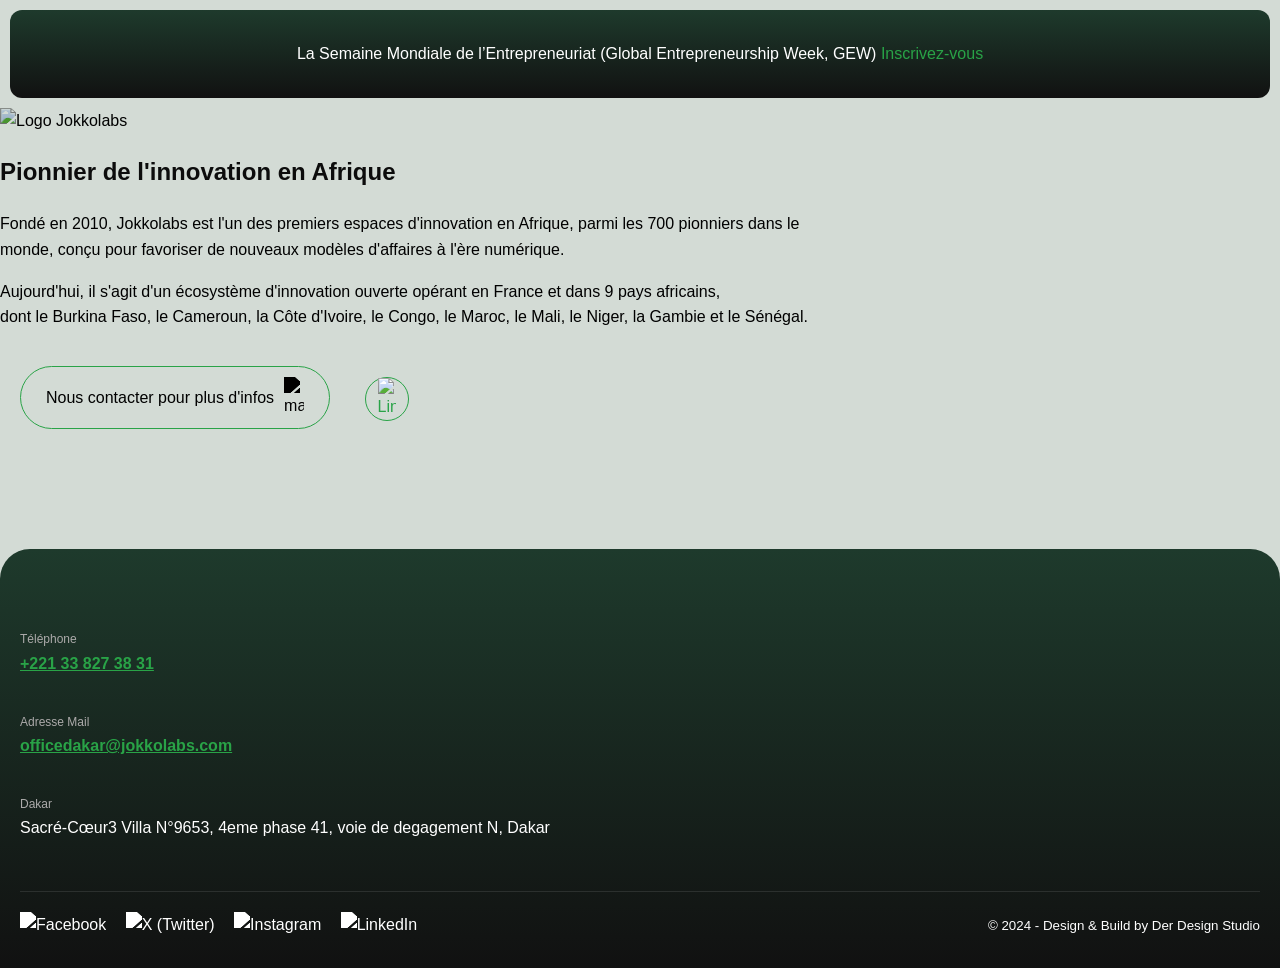
==== index.html @ 0817b0fe "Add files via upload" ====
<!DOCTYPE html>
<html lang="fr">

<head>
    <meta charset="UTF-8">
    <meta name="viewport" content="width=device-width, initial-scale=1.0">
    <title>Jokkolabs - Projet Noté</title>
    <link rel="stylesheet" href="style.css">
</head>

<body>

    <!-- DEBUT BANDEAU D'ALERTE -->
    <div class="top-alert">
        <p>La Semaine Mondiale de l’Entrepreneuriat (Global Entrepreneurship Week, GEW) <a
                href="inscription.html">Inscrivez-vous</a></p>
    </div>
    <!-- FIN BANDEAU D'ALERTE -->

    <!-- DEBUT SECTION LOGO -->
    <div class="logo-container">
        <img src="logo.png" alt="Logo Jokkolabs" class="main-logo">
    </div>
    <!-- FIN SECTION LOGO -->

    <!-- DEBUT CONTENU PRINCIPAL -->
    <main>
        <!-- DEBUT SECTION INTRODUCTION -->
        <section class="intro">

            <h1>Pionnier de l'innovation en Afrique</h1>
            <p>Fondé en 2010, Jokkolabs est l'un des premiers espaces d'innovation
                en Afrique, parmi les 700 pionniers dans le <br> monde, conçu pour favoriser de nouveaux modèles
                d'affaires à l'ère numérique.</p>
            <p>Aujourd'hui, il s'agit d'un écosystème d'innovation ouverte opérant en France et dans 9 pays africains,
                <br>dont le Burkina Faso, le Cameroun, la Côte d'Ivoire, le Congo, le Maroc, le Mali, le Niger, la
                Gambie et le Sénégal.</p>
        </section>
        <!-- FIN SECTION INTRODUCTION -->

        <!-- DEBUT SECTION ACTIONS ET CONTACT -->
        <div class="button-area">
            <a href="mailto:officedakar@jokkolabs.com" class="btn-green">
                Nous contacter pour plus d'infos
                <img src="https://www.jokkolabs.net/images/mail.svg" alt="mail" class="btn-icon">
            </a>
            <a href="https://www.linkedin.com/company/jokkolabs/" target="_blank" class="social-ln">
                <img src="https://www.jokkolabs.net/images/lk-green.svg" alt="LinkedIn">
            </a>
        </div>
        <!-- FIN SECTION ACTIONS ET CONTACT -->

        <!-- DEBUT PIED DE PAGE (FOOTER) -->
        <footer class="dark-footer">

            <address class="contact-info">
                <p>
                    <span class="label">Téléphone</span><br>
                    <a href="tel:+221338273831" class="value">+221 33 827 38 31</a>
                </p>
                <p>
                    <span class="label">Adresse mail</span><br>
                    <a href="mailto:officedakar@jokkolabs.com" class="value">officedakar@jokkolabs.com</a>
                </p>
                <p>
                    <span class="label">Dakar</span><br>
                    Sacré-Cœur3 Villa N°9653, 4eme phase 41, voie de degagement N, Dakar
                </p>
            </address>
            <div class="footer-bottom">
                <div class="footer-social">
                    <a href="https://www.facebook.com/jokkolabsDakar/" target="_blank">
                        <img src="https://www.jokkolabs.net/images/social-network/fb.svg" alt="Facebook">
                    </a>
                    <a href="https://x.com/JklDakar" target="_blank">
                        <img src="https://www.jokkolabs.net/images/social-network/x.svg" alt="X (Twitter)">
                    </a>
                    <a href="https://www.instagram.com/jokkolabs_sn/" target="_blank">
                        <img src="https://www.jokkolabs.net/images/social-network/ig.svg" alt="Instagram">
                    </a>
                    <a href="https://www.linkedin.com/company/jokkolabs/" target="_blank">
                        <img src="https://www.jokkolabs.net/images/social-network/lk.svg" alt="LinkedIn">
                    </a>
                </div>
                <p class="copyright-text"><small>&copy; 2024 - Design & Build by Der Design Studio</small></p>
            </div>
        </footer>
        <!-- FIN PIED DE PAGE (FOOTER) -->
    </main>
    <!-- FIN CONTENU PRINCIPAL -->
</body>

</html>
---- style.css ----
/* --- DEBUT DE SECTION : RESET ET STYLE GLOBAL --- */
body {
    margin: 0;
    padding: 0;
    font-family: Arial, sans-serif;
    line-height: 1.6;
    background-color: #d3dbd5;
}

/* --- DEBUT SECTION : BANNIERE GEW --- */
.top-alert {
    background: linear-gradient(180deg, #1e3a2c 0%, #111111 100%);
    color: white;
    border-radius: 12px;
    margin: 10px;
    padding: 15px;
    text-align: center;
}
/* --- FIN SECTION : BANNIERE GEW --- */

/* --- DEBUT DE SECTION : BANNIERE NOIRE --- */
.top-banner {
    background-color: #1a1a1a;
    color: white;
    padding: 20px;
    margin: 15px;
    border-radius: 15px;
    text-align: left;
    font-size: 14px;
}
.top-banner a {
    color: #4c8bf5;
    text-decoration: underline;
}
/* --- FIN DE SECTION : BANNIERE NOIRE --- */

/* --- DEBUT DE SECTION : LAYOUT --- */
.button-area {
    margin-bottom: 100px; /* Espace conséquent avant le footer */
}
/* --- FIN DE SECTION : LAYOUT --- */

/* --- DEBUT DE SECTION : STYLE DU BOUTON --- */
.btn-green {
    display: inline-flex;
    align-items: center;
    gap: 10px;
    border: 1.5px solid #29a347;
    color: #000000;
    padding: 10px 25px;
    border-radius: 50px;
    margin: 20px;
    font-weight: 500;
    text-decoration: none;
    transition: all 0.3s ease;
}

.btn-green:hover, .btn-green:active {
    background-color: #29a347;
    color: #000000 !important;
}

.btn-icon {
    width: 20px;
    height: auto;
    transition: transform 0.3s ease, filter 0.3s ease;
    filter: brightness(0);
}

.btn-green:hover .btn-icon {
    transform: translateX(5px); /* Animation simple et propre pour le mail */
}

.social-ln {
    display: inline-flex;
    align-items: center;
    justify-content: center;
    width: 42px;
    height: 42px;
    border: 1.5px solid #29a347;
    border-radius: 50%;
    vertical-align: middle;
    transition: all 0.3s ease;
    margin-left: 10px;
}

.social-ln img {
    width: 18px;
}

.social-ln:hover {
    background-color: #29a347;
}

.social-ln:hover img {
    filter: brightness(0) invert(1);
}
/* --- FIN DE SECTION : STYLE DU BOUTON --- */


/* --- DEBUT SECTION : BACKGROUND DEGRADÉ --- */
.dark-footer {
    /* Dégradé du vert foncé vers le noir pour l'effet de profondeur */
    background: linear-gradient(180deg, #1e3a2c 0%, #111111 100%);
    color: white;
    padding: 60px 20px 30px 20px;
    border-radius: 30px 30px 0 0;
}

.contact-info {
    font-style: normal; /* Annule l'italique par défaut de la balise address */
}
/* --- FIN SECTION : BACKGROUND DEGRADÉ --- */

/* --- FIN SECTION : FOOTER LOGO ET TEXTE --- */




/* --- DEBUT SECTION : STYLE HERO (LOGO + TITRE) --- */
.hero-section {
    /* Le dégradé commence en haut et s'arrête en bas de cette section */
    background: linear-gradient(180deg, #f4fbf6 0%, #ffffff 100%);
    padding: 40px 20px;
    text-align: left; /* Aligné à gauche comme sur ton modèle */
}

.main-logo {
    width: 180px;
    mix-blend-mode: multiply; /* Pour que le logo se fonde dans le vert pâle */
}

h1 {
    margin-top: 20px;
    font-weight: bold;
    color: #0c0c0c;
}
/* --- FIN SECTION : STYLE HERO --- */




/* --- DEBUT SECTION : STYLE DES LIENS --- */
a {
    color: #29a347;
    text-decoration: none;
    font-weight: 500;
}

/* --- DEBUT SECTION : LOGO FOOTER --- */
.footer-logo {
    width: 140px;             /* Taille discrète et pro */
    margin-bottom: 30px;      /* Crée l'espace avant le numéro de téléphone */
    display: block;           /* Force le texte à aller à la ligne en dessous */
    background: #1e3a2c;

}




    

/* --- FIN SECTION : FIX LOGO FOOTER --- */

.label {
    color: #acaaaa;           /* Gris clair pour les intitulés (Téléphone, Mail) */
    font-size: 12px;
    text-transform: capitalize;
}

.value {
    color: #29a347; /* Vert clair pour l'adresse mail et le téléphone */
             text-decoration: underline;
    font-weight: bold;
    display: inline-block;
    margin-bottom: 15px;
}
/* --- FIN SECTION : LOGO FOOTER --- */

.footer-bottom {
    display: flex;
    justify-content: space-between;
    align-items: center;
    margin-top: 50px;
    padding-top: 20px;
    border-top: 1px solid rgba(255, 255, 255, 0.1); /* Ajoute une ligne de séparation discrète */
}

.copyright-text {
    margin: 0;
}

.footer-social {
    margin-top: 0;
}

.footer-social img {
    width: 24px;
    filter: brightness(0) invert(1); /* Rend l'icône blanche pour le fond sombre */
    transition: opacity 0.3s ease;
    margin-right: 15px;
}

.footer-social img:hover {
    opacity: 0.7;
}

/* --- DEBUT SECTION : STYLES FORMULAIRE GEW --- */
fieldset {
    border: 1px solid #ddd;
    padding: 15px;
    margin-bottom: 20px;
    border-radius: 8px;
}

legend {
    font-weight: normal;
    padding: 0 10px;
    color: #333;
}

.radio-group, .checkbox-group {
    margin-top: 10px;
    text-align: left; /* Alignement du texte des options */
}

.radio-group input, .checkbox-group input {
    margin-right: 8px;
    vertical-align: middle; /* Aligne l'input avec le label */
}

.radio-group label, .checkbox-group label {
    margin-right: 15px;
    font-weight: normal; /* Annule le gras potentiel des labels input-field */
    display: inline-block !important; /* Force l'affichage côte à côte */
    width: auto !important; /* Empêche le label de prendre toute la ligne */
    margin-bottom: 0 !important; /* Supprime l'espacement du bas pour l'alignement */
}

textarea {
    width: 100%;
    padding: 12px;
    border: 1px solid #ddd;
    border-radius: 8px;
    box-sizing: border-box;
    resize: vertical; /* Permet de redimensionner verticalement */
    font-family: Arial, sans-serif; /* Cohérence de la police */
    min-height: 80px; /* Hauteur minimale pour les zones de texte */
}

.deadline {
    font-weight: normal;
    color: #e44d26; /* Couleur distinctive pour la date limite */
    margin-top: 30px;
    font-size: 1.1em;
}

.gew-date {
    font-weight: normal;
    color: #1e3a2c;
    margin-bottom: 20px;
    font-size: 1.1em;
}

.form-subtitle {
    color: #053a12;
    margin-bottom: 20px;
}
/* --- FIN SECTION : STYLES FORMULAIRE GEW --- */

/* --- STYLE PAGE INSCRIPTION --- */
.form-page {
    display: flex;
    flex-direction: column;
    min-height: 100vh; /* Prend toute la hauteur de la fenêtre */
}

.form-container {
    background: white;
    max-width: 100%;
    width: 100%;
    margin: 0;
    border-radius: 0;
    text-align: center;
    box-shadow: none;
    padding: 60px 10%;
    box-sizing: border-box;
}

.registration-form {
    text-align: left;
    margin-top: 30px;
}

.input-field {
    margin-bottom: 20px;
}

.input-field label {
    text-align: left;
    width: 100%;
    display: block;
    font-weight: normal;
    margin-bottom: 8px;
}

.input-field input {
    width: 100%;
    padding: 12px;
    border: 1px solid #ddd;
    border-radius: 8px;
    box-sizing: border-box;
}

.submit-btn {
    width: 100%;
    background-color: #1e3a2c;
    color: white;
    border: none;
    padding: 15px;
    border-radius: 50px;
    font-weight: normal;
    cursor: pointer;
}

.back-home {
    display: block;
    margin-top: 20px;
    font-size: 14px;
}

/* --- STYLE SPECIFIQUE POUR L'ENTETE DU FORMULAIRE --- */
.form-header-container {
    text-align: center;
    padding: 20px 0;
    background-color: #f4fbf6; /* Fond vert très clair pour faire ressortir la bannière */
}

.form-banner {
    max-width: 800px;
    width: 95%;
    height: auto;
    border-radius: 8px;
}
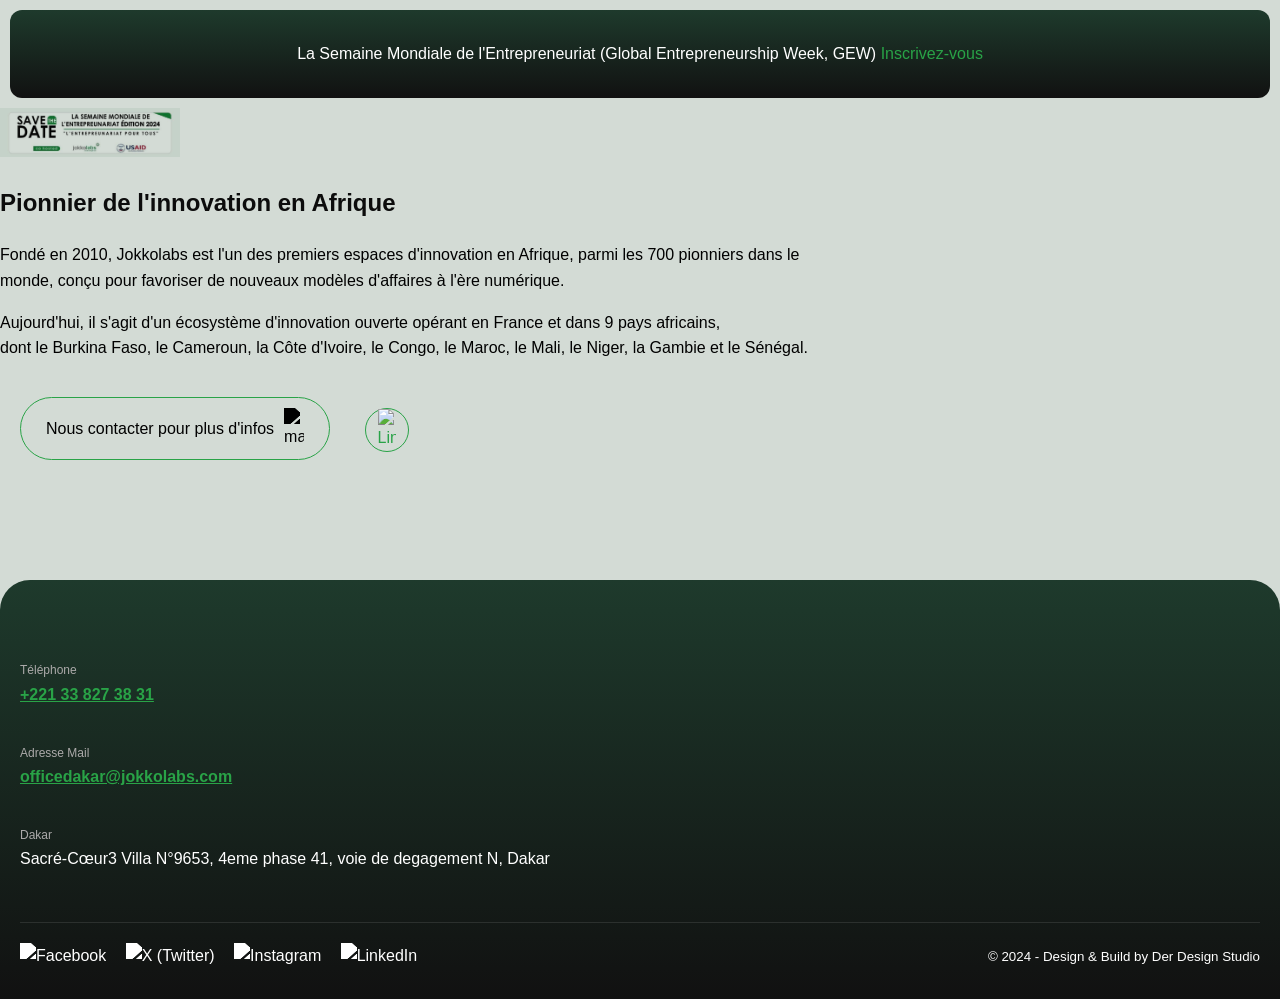
==== commit 8a14dbef: "Remplacer logo.png par logo.jpeg" ====
--- a/index.html
+++ b/index.html
@@ -1,93 +1,93 @@
-<!DOCTYPE html>
-<html lang="fr">
-
-<head>
-    <meta charset="UTF-8">
-    <meta name="viewport" content="width=device-width, initial-scale=1.0">
-    <title>Jokkolabs - Projet Noté</title>
-    <link rel="stylesheet" href="style.css">
-</head>
-
-<body>
-
-    <!-- DEBUT BANDEAU D'ALERTE -->
-    <div class="top-alert">
-        <p>La Semaine Mondiale de l’Entrepreneuriat (Global Entrepreneurship Week, GEW) <a
-                href="inscription.html">Inscrivez-vous</a></p>
-    </div>
-    <!-- FIN BANDEAU D'ALERTE -->
-
-    <!-- DEBUT SECTION LOGO -->
-    <div class="logo-container">
-        <img src="logo.png" alt="Logo Jokkolabs" class="main-logo">
-    </div>
-    <!-- FIN SECTION LOGO -->
-
-    <!-- DEBUT CONTENU PRINCIPAL -->
-    <main>
-        <!-- DEBUT SECTION INTRODUCTION -->
-        <section class="intro">
-
-            <h1>Pionnier de l'innovation en Afrique</h1>
-            <p>Fondé en 2010, Jokkolabs est l'un des premiers espaces d'innovation
-                en Afrique, parmi les 700 pionniers dans le <br> monde, conçu pour favoriser de nouveaux modèles
-                d'affaires à l'ère numérique.</p>
-            <p>Aujourd'hui, il s'agit d'un écosystème d'innovation ouverte opérant en France et dans 9 pays africains,
-                <br>dont le Burkina Faso, le Cameroun, la Côte d'Ivoire, le Congo, le Maroc, le Mali, le Niger, la
-                Gambie et le Sénégal.</p>
-        </section>
-        <!-- FIN SECTION INTRODUCTION -->
-
-        <!-- DEBUT SECTION ACTIONS ET CONTACT -->
-        <div class="button-area">
-            <a href="mailto:officedakar@jokkolabs.com" class="btn-green">
-                Nous contacter pour plus d'infos
-                <img src="https://www.jokkolabs.net/images/mail.svg" alt="mail" class="btn-icon">
-            </a>
-            <a href="https://www.linkedin.com/company/jokkolabs/" target="_blank" class="social-ln">
-                <img src="https://www.jokkolabs.net/images/lk-green.svg" alt="LinkedIn">
-            </a>
-        </div>
-        <!-- FIN SECTION ACTIONS ET CONTACT -->
-
-        <!-- DEBUT PIED DE PAGE (FOOTER) -->
-        <footer class="dark-footer">
-
-            <address class="contact-info">
-                <p>
-                    <span class="label">Téléphone</span><br>
-                    <a href="tel:+221338273831" class="value">+221 33 827 38 31</a>
-                </p>
-                <p>
-                    <span class="label">Adresse mail</span><br>
-                    <a href="mailto:officedakar@jokkolabs.com" class="value">officedakar@jokkolabs.com</a>
-                </p>
-                <p>
-                    <span class="label">Dakar</span><br>
-                    Sacré-Cœur3 Villa N°9653, 4eme phase 41, voie de degagement N, Dakar
-                </p>
-            </address>
-            <div class="footer-bottom">
-                <div class="footer-social">
-                    <a href="https://www.facebook.com/jokkolabsDakar/" target="_blank">
-                        <img src="https://www.jokkolabs.net/images/social-network/fb.svg" alt="Facebook">
-                    </a>
-                    <a href="https://x.com/JklDakar" target="_blank">
-                        <img src="https://www.jokkolabs.net/images/social-network/x.svg" alt="X (Twitter)">
-                    </a>
-                    <a href="https://www.instagram.com/jokkolabs_sn/" target="_blank">
-                        <img src="https://www.jokkolabs.net/images/social-network/ig.svg" alt="Instagram">
-                    </a>
-                    <a href="https://www.linkedin.com/company/jokkolabs/" target="_blank">
-                        <img src="https://www.jokkolabs.net/images/social-network/lk.svg" alt="LinkedIn">
-                    </a>
-                </div>
-                <p class="copyright-text"><small>&copy; 2024 - Design & Build by Der Design Studio</small></p>
-            </div>
-        </footer>
-        <!-- FIN PIED DE PAGE (FOOTER) -->
-    </main>
-    <!-- FIN CONTENU PRINCIPAL -->
-</body>
-
-</html>+<!DOCTYPE html>
+<html lang="fr">
+
+<head>
+    <meta charset="UTF-8">
+    <meta name="viewport" content="width=device-width, initial-scale=1.0">
+    <title>Jokkolabs - Projet Noté</title>
+    <link rel="stylesheet" href="style.css">
+</head>
+
+<body>
+
+    <!-- DEBUT BANDEAU D'ALERTE -->
+    <div class="top-alert">
+        <p>La Semaine Mondiale de l'Entrepreneuriat (Global Entrepreneurship Week, GEW) <a
+                href="inscription.html">Inscrivez-vous</a></p>
+    </div>
+    <!-- FIN BANDEAU D'ALERTE -->
+
+    <!-- DEBUT SECTION LOGO -->
+    <div class="logo-container">
+        <img src="logo.jpeg" alt="Logo Jokkolabs" class="main-logo">
+    </div>
+    <!-- FIN SECTION LOGO -->
+
+    <!-- DEBUT CONTENU PRINCIPAL -->
+    <main>
+        <!-- DEBUT SECTION INTRODUCTION -->
+        <section class="intro">
+
+            <h1>Pionnier de l'innovation en Afrique</h1>
+            <p>Fondé en 2010, Jokkolabs est l'un des premiers espaces d'innovation
+                en Afrique, parmi les 700 pionniers dans le <br> monde, conçu pour favoriser de nouveaux modèles
+                d'affaires à l'ère numérique.</p>
+            <p>Aujourd'hui, il s'agit d'un écosystème d'innovation ouverte opérant en France et dans 9 pays africains,
+                <br>dont le Burkina Faso, le Cameroun, la Côte d'Ivoire, le Congo, le Maroc, le Mali, le Niger, la
+                Gambie et le Sénégal.</p>
+        </section>
+        <!-- FIN SECTION INTRODUCTION -->
+
+        <!-- DEBUT SECTION ACTIONS ET CONTACT -->
+        <div class="button-area">
+            <a href="mailto:officedakar@jokkolabs.com" class="btn-green">
+                Nous contacter pour plus d'infos
+                <img src="https://www.jokkolabs.net/images/mail.svg" alt="mail" class="btn-icon">
+            </a>
+            <a href="https://www.linkedin.com/company/jokkolabs/" target="_blank" class="social-ln">
+                <img src="https://www.jokkolabs.net/images/lk-green.svg" alt="LinkedIn">
+            </a>
+        </div>
+        <!-- FIN SECTION ACTIONS ET CONTACT -->
+
+        <!-- DEBUT PIED DE PAGE (FOOTER) -->
+        <footer class="dark-footer">
+
+            <address class="contact-info">
+                <p>
+                    <span class="label">Téléphone</span><br>
+                    <a href="tel:+221338273831" class="value">+221 33 827 38 31</a>
+                </p>
+                <p>
+                    <span class="label">Adresse mail</span><br>
+                    <a href="mailto:officedakar@jokkolabs.com" class="value">officedakar@jokkolabs.com</a>
+                </p>
+                <p>
+                    <span class="label">Dakar</span><br>
+                    Sacré-Cœur3 Villa N°9653, 4eme phase 41, voie de degagement N, Dakar
+                </p>
+            </address>
+            <div class="footer-bottom">
+                <div class="footer-social">
+                    <a href="https://www.facebook.com/jokkolabsDakar/" target="_blank">
+                        <img src="https://www.jokkolabs.net/images/social-network/fb.svg" alt="Facebook">
+                    </a>
+                    <a href="https://x.com/JklDakar" target="_blank">
+                        <img src="https://www.jokkolabs.net/images/social-network/x.svg" alt="X (Twitter)">
+                    </a>
+                    <a href="https://www.instagram.com/jokkolabs_sn/" target="_blank">
+                        <img src="https://www.jokkolabs.net/images/social-network/ig.svg" alt="Instagram">
+                    </a>
+                    <a href="https://www.linkedin.com/company/jokkolabs/" target="_blank">
+                        <img src="https://www.jokkolabs.net/images/social-network/lk.svg" alt="LinkedIn">
+                    </a>
+                </div>
+                <p class="copyright-text"><small>&copy; 2024 - Design & Build by Der Design Studio</small></p>
+            </div>
+        </footer>
+        <!-- FIN PIED DE PAGE (FOOTER) -->
+    </main>
+    <!-- FIN CONTENU PRINCIPAL -->
+</body>
+
+</html>
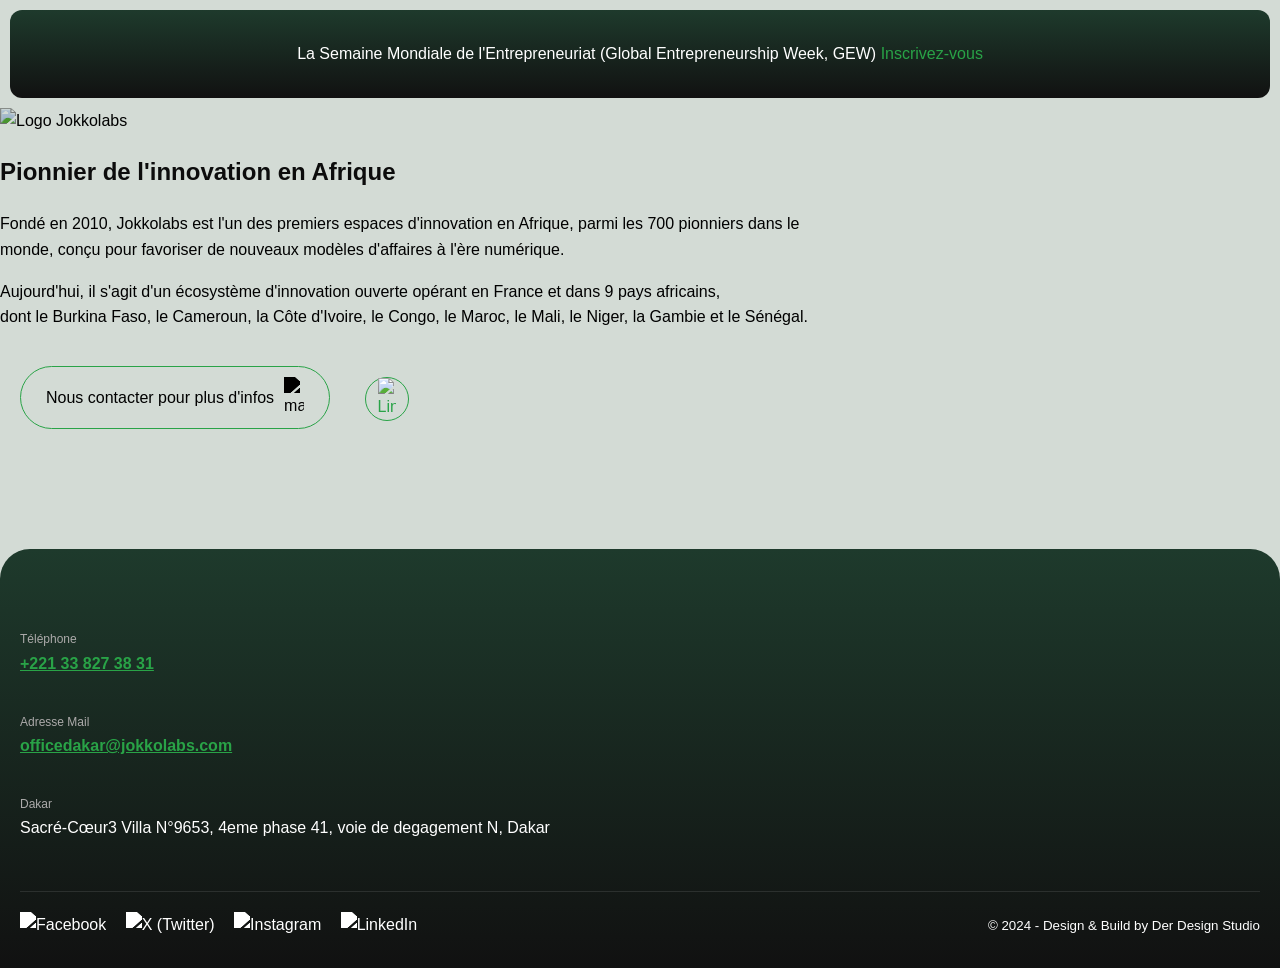
==== commit 130506b2: "Corriger le nom du logo en logo.jpeg1" ====
--- a/index.html
+++ b/index.html
@@ -19,7 +19,7 @@
 
     <!-- DEBUT SECTION LOGO -->
     <div class="logo-container">
-        <img src="logo.jpeg" alt="Logo Jokkolabs" class="main-logo">
+        <img src="logo.jpeg1" alt="Logo Jokkolabs" class="main-logo">
     </div>
     <!-- FIN SECTION LOGO -->
 
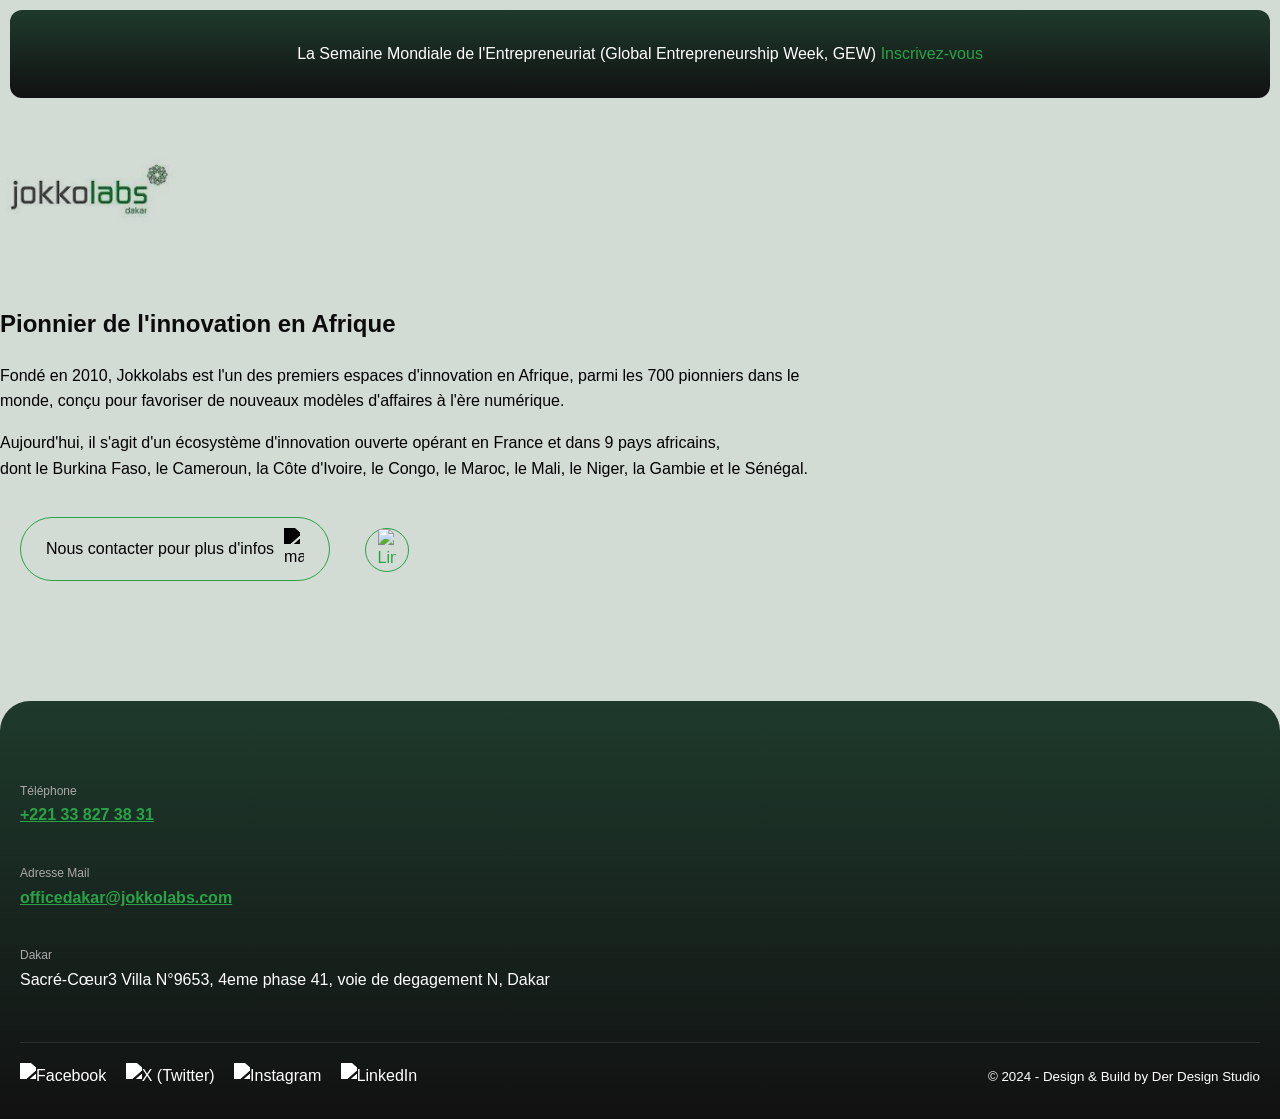
==== commit bf1f91a0: "Replace logo.jpeg1 with logo1.jpeg" ====
--- a/index.html
+++ b/index.html
@@ -19,7 +19,7 @@
 
     <!-- DEBUT SECTION LOGO -->
     <div class="logo-container">
-        <img src="logo.jpeg1" alt="Logo Jokkolabs" class="main-logo">
+        <img src="logo1.jpeg" alt="Logo Jokkolabs" class="main-logo">
     </div>
     <!-- FIN SECTION LOGO -->
 
@@ -90,4 +90,4 @@
     <!-- FIN CONTENU PRINCIPAL -->
 </body>
 
-</html>
+</html>
